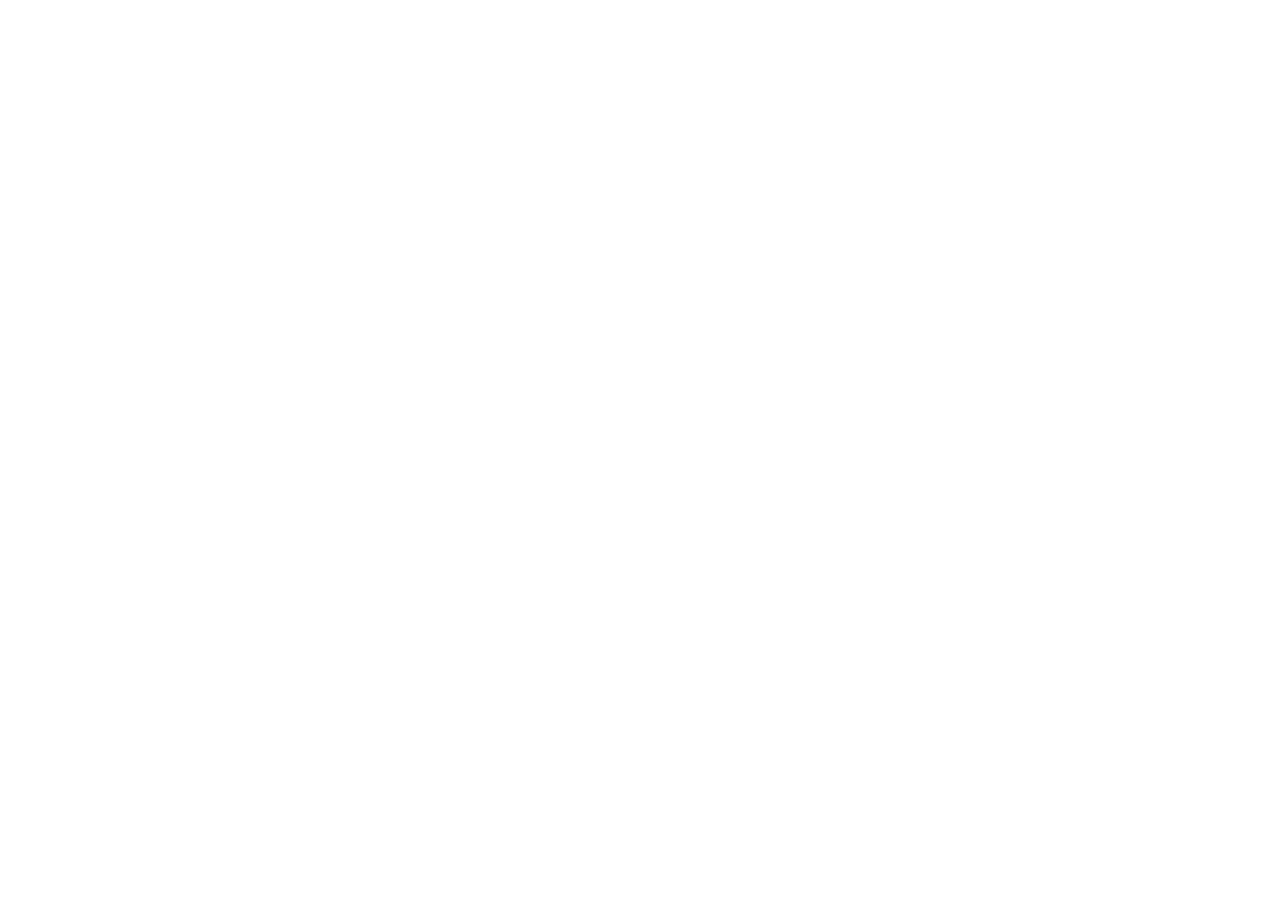
==== index.html @ 5e4172e0 "Add files via upload" ====
<!DOCTYPE html>
<html>
<head>
	<meta charset="utf-8">
	<title>
		first task
	</title>
</head>
<body>

</body>

<script type="text/javascript">
	
var m = 0;
for(var i = 0; i < 100; i++) {
  m += i;
}

console.log(m);
</script>     
</html>
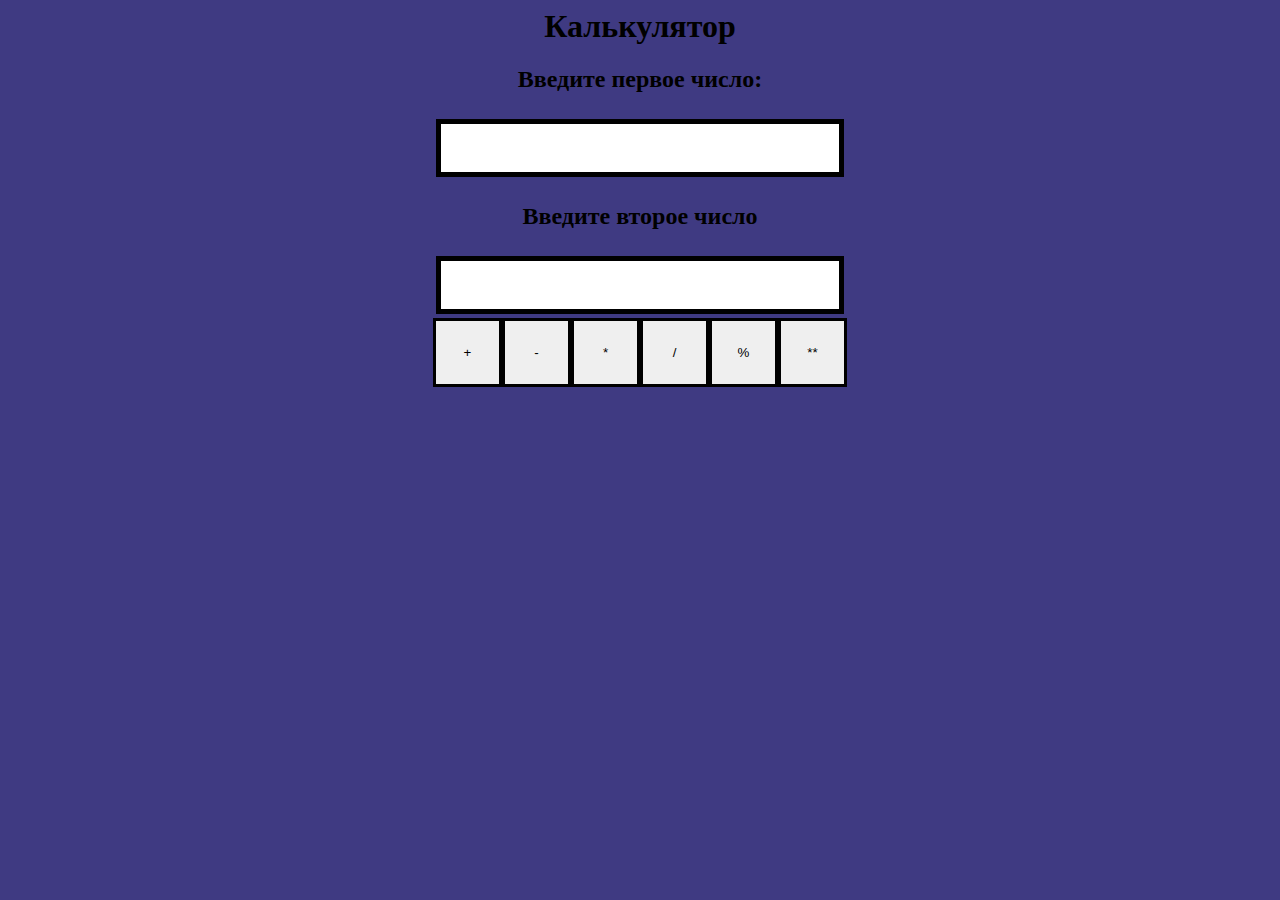
==== commit 19cd5c03: "Add files via upload" ====
--- a/index.html
+++ b/index.html
@@ -1,22 +1,80 @@
-<!DOCTYPE html>
-<html>
-<head>
-	<meta charset="utf-8">
-	<title>
-		first task
-	</title>
-</head>
-<body>
-
-</body>
-
-<script type="text/javascript">
-	
-var m = 0;
-for(var i = 0; i < 100; i++) {
-  m += i;
-}
-
-console.log(m);
-</script>     
-</html>+<!DOCTYPE>
+
+<html style="background-color: #3f3a82 ;text-align: center">
+<head>
+
+<title>Задачи по JavaScript</title>
+
+</head>
+
+<body>
+
+
+<h1>Калькулятор<br /></h1>
+
+<h2 >Введите первое число:</h2><input id='1' name="login" type="text" size="50" maxlength="30" value="" style="width: 400; height: 50; margin: 10; border: 1px solid; outline: 4px solid;"    /> <br />
+
+
+<div style="margin: 5 auto;width: 400px; font-size:25px"  id="lines"></div>
+<h2>Введите второе число</h2>
+<input id='2' type="text" size="500" maxlength="30" value="" style="width: 400; height: 50; margin: 10;border: 1px solid; outline: 4px solid;"   /> <br />
+<input type="button" value="+"  onclick="gumarac()"  style="width: 65; height: 65;border: 1px solid; outline: 2px solid;" />
+<input type="button" value="-"  onclick="hanac()" style="width: 65; height: 65;border: 1px solid; outline: 2px solid;"/>
+<input type="button" value="*"  onclick="angam()" style="width: 65; height: 65;border: 1px solid; outline: 2px solid;"/>
+<input type="button" value="/"  onclick="bajanum()" style="width: 65; height: 65;border: 1px solid; outline: 2px solid;"/>
+<input type="button" value="%"  onclick="tokos()" style="width: 65; height: 65;border: 1px solid; outline: 2px solid;"/>
+<input type="button" value="**"  onclick="astichan()" style="width: 65; height: 65;border: 1px solid; outline: 2px solid;	"/>
+<div style="margin: 5 auto;width: 400px;font-size:25px" id="lines1"  ></div>
+
+</body>
+
+
+<script>
+
+ 
+     function	gumarac(){
+     		var  num1 = document.getElementById(1).value
+ 	var  num2 = document.getElementById(2).value
+ 	num1 = parseInt(num1)
+ 		num2 = parseInt(num2)
+ 		
+     	alert("Ответ :"+" "+parseInt(num1+num2))}
+
+
+     	 function	hanac(){
+     		var  num1 = document.getElementById(1).value
+ 	var  num2 = document.getElementById(2).value
+ 		
+     	alert("Ответ :"+"  "+parseInt(num1-num2))}
+
+     	 function	angam(){
+     		var  num1 = document.getElementById(1).value
+ 	var  num2 = document.getElementById(2).value
+ 		
+     	alert("Ответ :"+"  "+num1*num2)}
+
+     	 function	bajanum(){
+     		var  num1 = document.getElementById(1).value
+ 	var  num2 = document.getElementById(2).value
+ 		
+     	alert("Ответ :"+"  "+num1/num2)}
+
+     	 function	tokos(){
+     		var  num1 = document.getElementById(1).value
+ 	var  num2 = document.getElementById(2).value
+ 		
+     	alert("Ответ :"+"  "+ num1%num2)}
+
+     	function	astichan(){
+     		var  num1 = document.getElementById(1).value
+ 	var  num2 = document.getElementById(2).value
+ 		
+     	alert("Ответ :"+"  "+num1**num2)}
+
+
+
+
+</script>
+
+
+</html>
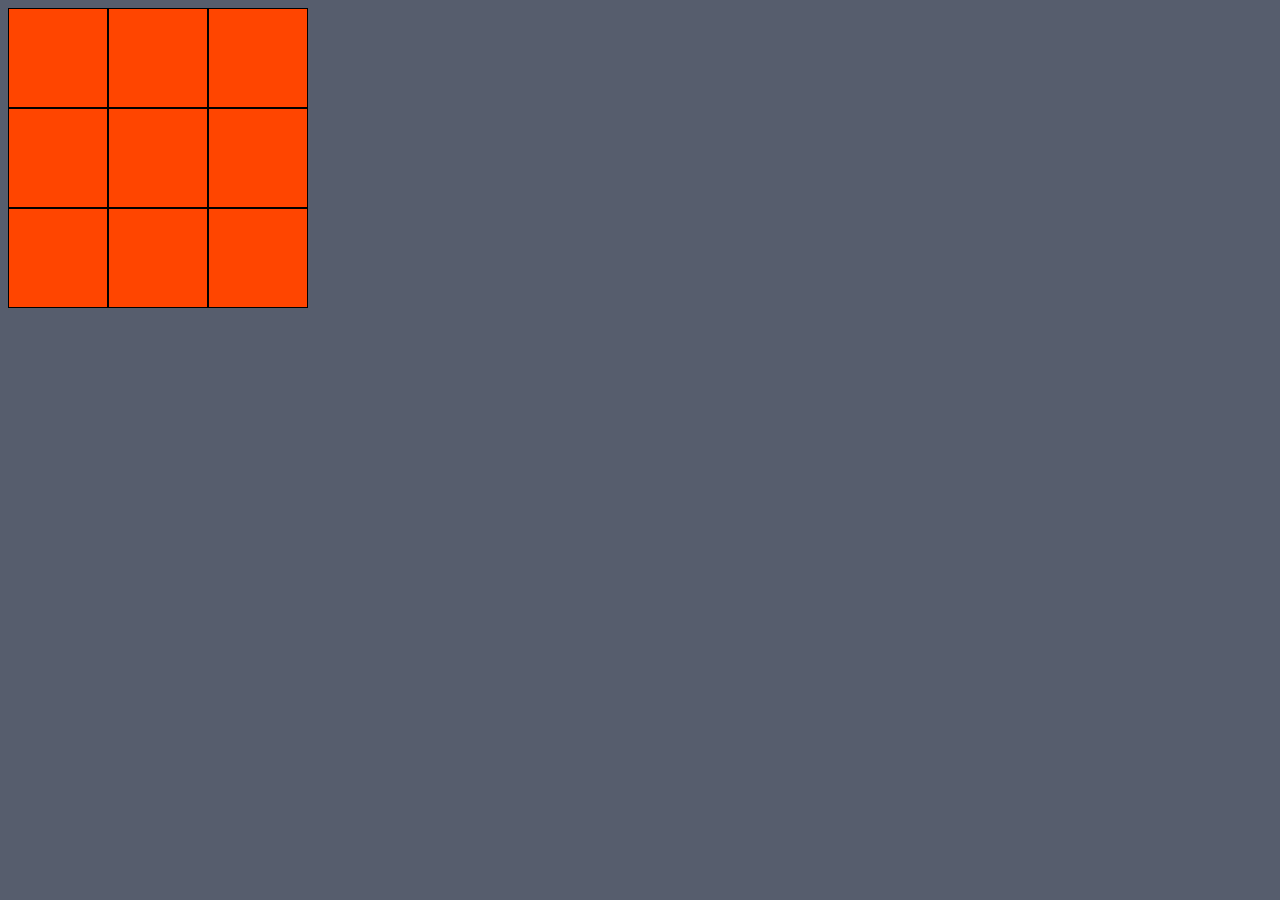
==== commit e794dc8c: "Крестики Нолики" ====
--- a/index.html
+++ b/index.html
@@ -1,80 +1,27 @@
-<!DOCTYPE>
-
-<html style="background-color: #3f3a82 ;text-align: center">
-<head>
-
-<title>Задачи по JavaScript</title>
-
-</head>
-
-<body>
-
-
-<h1>Калькулятор<br /></h1>
-
-<h2 >Введите первое число:</h2><input id='1' name="login" type="text" size="50" maxlength="30" value="" style="width: 400; height: 50; margin: 10; border: 1px solid; outline: 4px solid;"    /> <br />
-
-
-<div style="margin: 5 auto;width: 400px; font-size:25px"  id="lines"></div>
-<h2>Введите второе число</h2>
-<input id='2' type="text" size="500" maxlength="30" value="" style="width: 400; height: 50; margin: 10;border: 1px solid; outline: 4px solid;"   /> <br />
-<input type="button" value="+"  onclick="gumarac()"  style="width: 65; height: 65;border: 1px solid; outline: 2px solid;" />
-<input type="button" value="-"  onclick="hanac()" style="width: 65; height: 65;border: 1px solid; outline: 2px solid;"/>
-<input type="button" value="*"  onclick="angam()" style="width: 65; height: 65;border: 1px solid; outline: 2px solid;"/>
-<input type="button" value="/"  onclick="bajanum()" style="width: 65; height: 65;border: 1px solid; outline: 2px solid;"/>
-<input type="button" value="%"  onclick="tokos()" style="width: 65; height: 65;border: 1px solid; outline: 2px solid;"/>
-<input type="button" value="**"  onclick="astichan()" style="width: 65; height: 65;border: 1px solid; outline: 2px solid;	"/>
-<div style="margin: 5 auto;width: 400px;font-size:25px" id="lines1"  ></div>
-
-</body>
-
-
-<script>
-
- 
-     function	gumarac(){
-     		var  num1 = document.getElementById(1).value
- 	var  num2 = document.getElementById(2).value
- 	num1 = parseInt(num1)
- 		num2 = parseInt(num2)
- 		
-     	alert("Ответ :"+" "+parseInt(num1+num2))}
-
-
-     	 function	hanac(){
-     		var  num1 = document.getElementById(1).value
- 	var  num2 = document.getElementById(2).value
- 		
-     	alert("Ответ :"+"  "+parseInt(num1-num2))}
-
-     	 function	angam(){
-     		var  num1 = document.getElementById(1).value
- 	var  num2 = document.getElementById(2).value
- 		
-     	alert("Ответ :"+"  "+num1*num2)}
-
-     	 function	bajanum(){
-     		var  num1 = document.getElementById(1).value
- 	var  num2 = document.getElementById(2).value
- 		
-     	alert("Ответ :"+"  "+num1/num2)}
-
-     	 function	tokos(){
-     		var  num1 = document.getElementById(1).value
- 	var  num2 = document.getElementById(2).value
- 		
-     	alert("Ответ :"+"  "+ num1%num2)}
-
-     	function	astichan(){
-     		var  num1 = document.getElementById(1).value
- 	var  num2 = document.getElementById(2).value
- 		
-     	alert("Ответ :"+"  "+num1**num2)}
-
-
-
-
-</script>
-
-
-</html>
+<!DOCTYPE html>
+<html  style="background-color: #565d6d">
+<head>
+	<title>First Game</title>
+	<meta charset="utf-8">
+	<link rel="stylesheet" type="text/css" href="css.css">
+	
+</head>
+ 	<body>
+			<div id="Game">
+				<div class="block"></div>
+				<div class="block"></div>
+				<div class="block"></div>
+				<div class="block"></div>
+				<div class="block"></div>
+				<div class="block"></div>
+				<div class="block"></div>
+				<div class="block"></div>
+				<div class="block"></div>
+
+			</div>
+
+	</body>
+	
+	<script src="js.js" ></script>
+
+</html>--- a/css.css
+++ b/css.css
@@ -0,0 +1,17 @@
+#Game {
+	text-align: center;
+	width: 300px;
+	height: 300px;
+	background: orangered;
+}
+
+.block {
+	width: 100px;
+	height: 100px;
+	float: left;
+	border: 1px solid black;
+	box-sizing: border-box;
+	
+	text-align: center;
+	font-size: 80px;
+}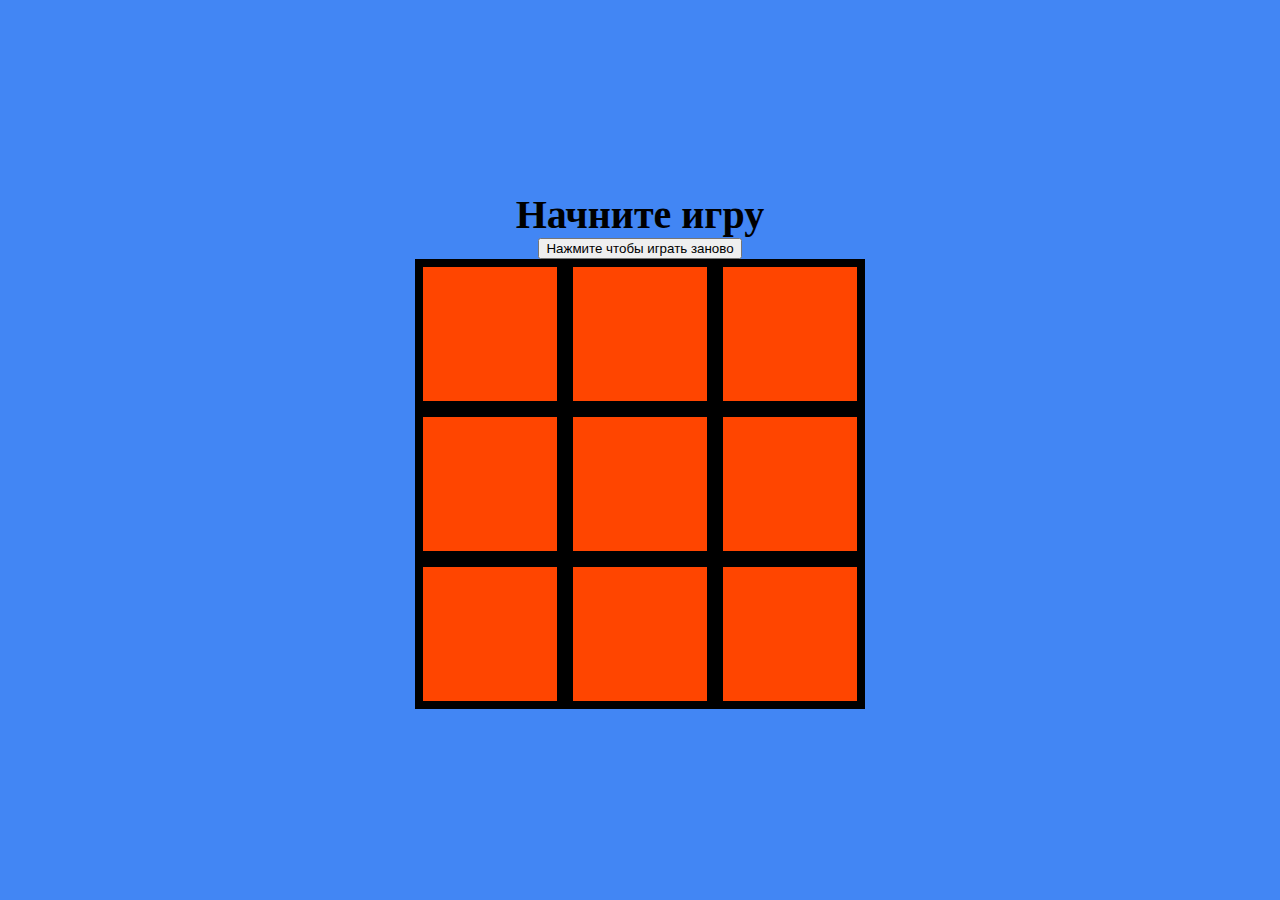
==== commit 89a68435: "Tic Tac Toe" ====
--- a/index.html
+++ b/index.html
@@ -1,12 +1,13 @@
 <!DOCTYPE html>
-<html  style="background-color: #565d6d">
+<html  style="background-color: #4286f4">
 <head>
-	<title>First Game</title>
+	<title>Tic Tac Toe</title>
 	<meta charset="utf-8">
 	<link rel="stylesheet" type="text/css" href="css.css">
-	
 </head>
  	<body>
+ 		<div id="text" >   Начните игру    </div>
+ 		<input type="button" name="enter" id="replay1" onclick="replay()" value="Нажмите чтобы играть заново">
 			<div id="Game">
 				<div class="block"></div>
 				<div class="block"></div>
@@ -19,6 +20,7 @@
 				<div class="block"></div>
 
 			</div>
+			
 
 	</body>
 	
--- a/css.css
+++ b/css.css
@@ -1,17 +1,35 @@
+html,body {
+	flex-direction: column;
+	height:100%;
+	display: flex;
+	justify-content: center;
+	align-items: center;
+}
+
+
 #Game {
-	text-align: center;
-	width: 300px;
-	height: 300px;
+	width: 450px;
+	height: 450px;
 	background: orangered;
 }
 
 .block {
-	width: 100px;
-	height: 100px;
+	width: 150px;
+	height: 150px;
 	float: left;
-	border: 1px solid black;
+	border: 8px solid ;
 	box-sizing: border-box;
-	
+
 	text-align: center;
-	font-size: 80px;
-}+	font-size: 120px;
+}
+
+#text {
+
+	color:black;
+	font-size: 40px;
+	text-align: center;
+	font-weight: bolder;
+
+
+}
